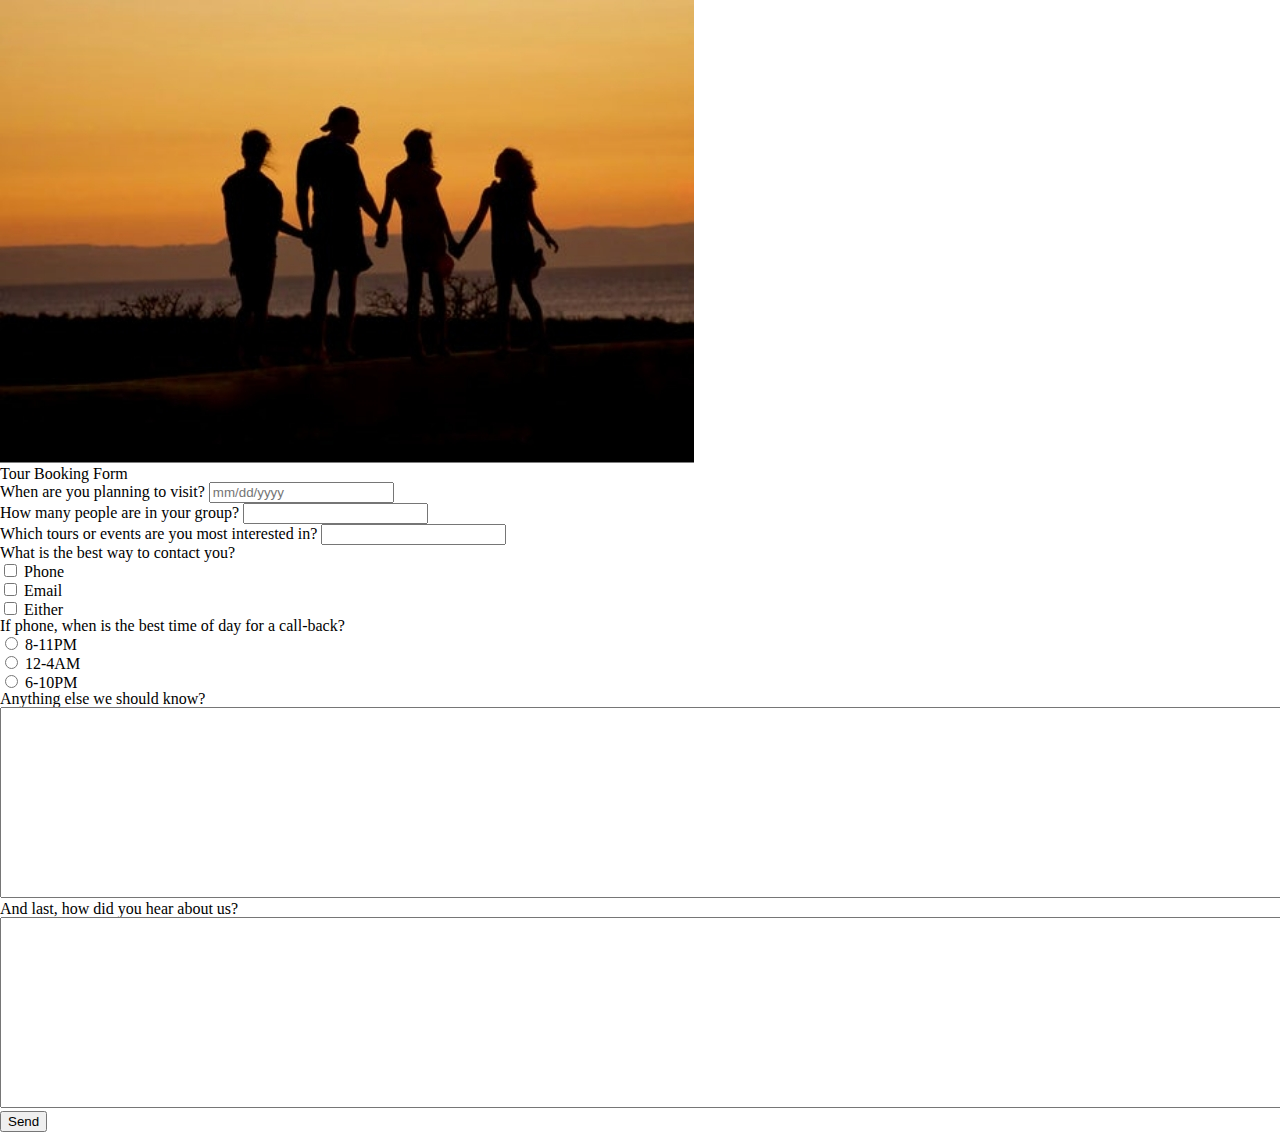
==== index2.html @ 636ca3b7 "created index2.html file" ====
<!DOCTYPE html>
<html>
<head>
    <link rel="stylesheet" type="text/css" href="css/reset.css">
	<link rel="stylesheet" type="text/css" href="css/fonts.css">
	<link rel="stylesheet" type="text/css" href="css/style.css">
	<title>lesson 10</title>
</head>
<body>
    <section>
    	<div>
    		<img src="images/family.jpg">
    		<h1>Tour Booking Form</h1>
    	</div>
    </section>
    <section>
    	<form>
    		<div>
    			<label for="time-number">When are you planning to visit?</label>
    			<input type="number" name="time" id="time-number" placeholder="mm/dd/yyyy">
    		</div>
    		<div>
    			<label for="people-number">How many people are in your group?</label>
    			<input type="number" name="time" id="people-number">
    		</div>
    		<div>
    			<label for="interested">Which tours or events are you most interested in?</label>
    			<input type="text" name="interested" id="interested">
    		</div>
    		<div>
    			<div>
    				<h3>What is the best way to contact you?</h3>
    			</div>
    			<div>
    				<input type="checkbox" name="checkbox" id="checkbox">
    				<label for="checkbox">Phone</label>
    			</div>
    			<div>
    				<input type="checkbox" name="checkbox2" id="checkbox2">
    				<label for="checkbox2">Email</label>
    			</div>
    			<div>
    				<input type="checkbox" name="checkbox3" id="checkbox3">
    				<label for="checkbox3">Either</label>
    			</div>
    		</div>
    		<div>
    			<div>
    				<h3>If phone, when is the best time of day for a call-back?</h3>
    			</div>
    			<div>
    				<input type="radio" name="time" id="time">
    				<label for="time">8-11PM</label>
    			</div>
    			<div>
    				<input type="radio" name="time2" id="time2">
    				<label for="time2">12-4AM</label>
    			</div>
    			<div>
    				<input type="radio" name="time3" id="time3">
    				<label for="time3">6-10PM</label>
    			</div>
    		</div>
    		<div>
    			<div>
    				<h3>Anything else we should know?</h3>
    				<textarea name="comment" id=""></textarea>
    			</div>
    			<div>
    				<h3>And last, how did you hear about us?</h3>
    				<textarea name="comment" id=""></textarea>
    			</div>
    			<div>
    				<button>Send</button>
    			</div>
    		</div>
    	</form>
    </section>
</body>
</html>
---- css/fonts.css ----
@font-face {
    font-family: 'Segoe UI';
    src: url('../fonts/SegoeUI.eot');
    src: url('../fonts/SegoeUI.eot?#iefix') format('embedded-opentype'),
        url('../fonts/SegoeUI.woff2') format('woff2'),
        url('../fonts/SegoeUI.woff') format('woff'),
        url('../fonts/SegoeUI.ttf') format('truetype'),
        url('../fonts/SegoeUI.svg#SegoeUI') format('svg');
    font-weight: normal;
    font-style: normal;
    font-display: swap;
}
---- css/style.css ----
.image-content-title{
	position: relative;	
	width: 900px;
	height: 491px;
	margin: 60px 40px 0;
}
.tour{ 
	position: absolute;
    padding: 50px 0 0 500px;
    font-size: 40px;
    color: #FFFAFA;
}
.main{
	margin: 10px 40px 0;
}
.title{
	font-size: 24px;
	color:#827D7D;
	padding: 5px 0 10px 0;
}
.border{
	width: 100%;
	padding: 10px;
	margin: 10px 0 10px 0;
}
.checkbox-content{
	display: flex;
	justify-content: space-between;
	padding: 0px 1000px 0px 0;
}
.checkbox-block{
	font-size: 24px;
	color:#827D7D;
	padding: 5px 0 5px 0;
}
.title-bock{
	font-size: 24px;
	color:#827D7D;
	padding: 5px 0 10px 0;
}
textarea {
	resize: none;
	width: 100%;
	height: 185px;
	color:#827D7D;
}
.button{
	background-color: #103ADA;
	font-size: 24px;
	width: 217px;
	height: 56px;
	margin: 40px 0 40px 0;
}
.button-style{
	color: #FFFAFA;
    padding: 20px 10px 5px 70px;
    cursor: pointer;
}
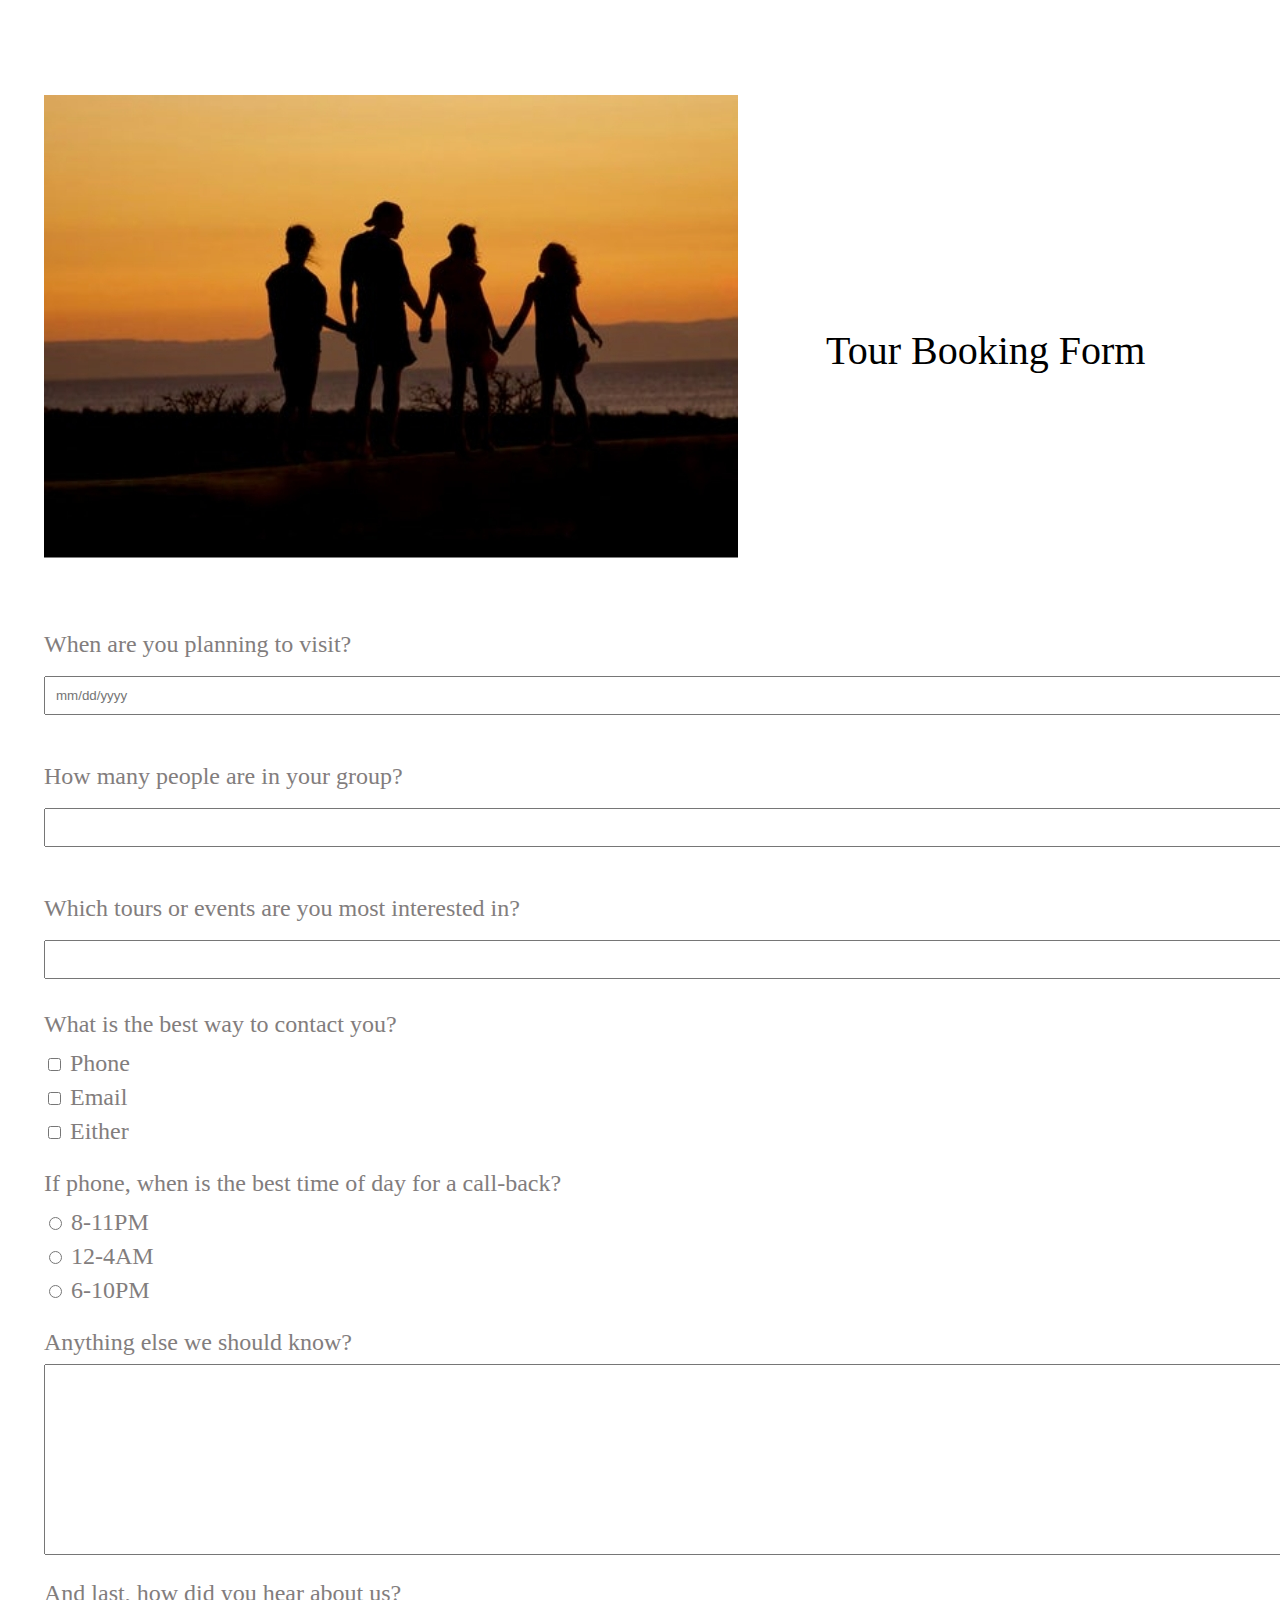
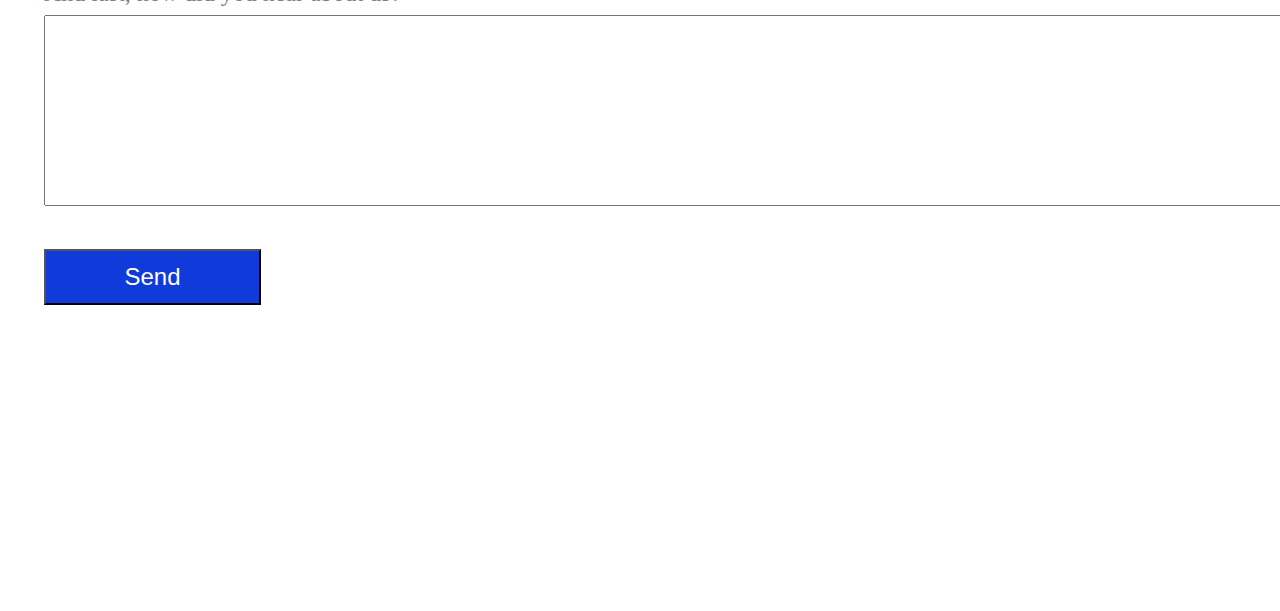
==== commit 729e66af: "last version." ====
--- a/index2.html
+++ b/index2.html
@@ -6,72 +6,74 @@
 	<link rel="stylesheet" type="text/css" href="css/style.css">
 	<title>lesson 10</title>
 </head>
-<body>
+<body class="body2">
     <section>
-    	<div>
-    		<img src="images/family.jpg">
-    		<h1>Tour Booking Form</h1>
+    	<div class="first-section">
+    		<img class="family-pic" src="images/family.jpg" id="family-pic">
+    		<h1 class="photo-text">Tour Booking Form</h1>
     	</div>
     </section>
     <section>
     	<form>
+    		<div class="parent-div1">
     		<div>
-    			<label for="time-number">When are you planning to visit?</label>
-    			<input type="number" name="time" id="time-number" placeholder="mm/dd/yyyy">
+    			<h3 class="title2">When are you planning to visit?</h3>
+    			<input type="number" name="time" id="time-number" placeholder="mm/dd/yyyy" class="border">
     		</div>
     		<div>
-    			<label for="people-number">How many people are in your group?</label>
-    			<input type="number" name="time" id="people-number">
+    			<h3 class="title2">How many people are in your group?</h3>
+    			<input type="number" name="time" id="people-number" class="border">
     		</div>
     		<div>
-    			<label for="interested">Which tours or events are you most interested in?</label>
-    			<input type="text" name="interested" id="interested">
+    			<h3 class="title2">Which tours or events are you most interested in?</h3>
+    			<input type="text" name="interested" id="interested" class="border">
     		</div>
+    	</div>
     		<div>
     			<div>
-    				<h3>What is the best way to contact you?</h3>
+    				<h3 class="title3">What is the best way to contact you?</h3>
     			</div>
-    			<div>
+    			<div class="checkbox-block">
     				<input type="checkbox" name="checkbox" id="checkbox">
     				<label for="checkbox">Phone</label>
     			</div>
-    			<div>
+    			<div class="checkbox-block">
     				<input type="checkbox" name="checkbox2" id="checkbox2">
     				<label for="checkbox2">Email</label>
     			</div>
-    			<div>
+    			<div class="checkbox-block">
     				<input type="checkbox" name="checkbox3" id="checkbox3">
     				<label for="checkbox3">Either</label>
     			</div>
     		</div>
     		<div>
     			<div>
-    				<h3>If phone, when is the best time of day for a call-back?</h3>
+    				<h3 class="title3">If phone, when is the best time of day for a call-back?</h3>
     			</div>
-    			<div>
+    			<div class="checkbox-block">
     				<input type="radio" name="time" id="time">
     				<label for="time">8-11PM</label>
     			</div>
-    			<div>
-    				<input type="radio" name="time2" id="time2">
-    				<label for="time2">12-4AM</label>
+    			<div class="checkbox-block">
+    				<input type="radio" name="time" id="time2">
+    				<label for="time">12-4AM</label>
     			</div>
-    			<div>
-    				<input type="radio" name="time3" id="time3">
-    				<label for="time3">6-10PM</label>
+    			<div class="checkbox-block">
+    				<input type="radio" name="time" id="time3">
+    				<label for="time">6-10PM</label>
     			</div>
     		</div>
     		<div>
     			<div>
-    				<h3>Anything else we should know?</h3>
+    				<h3 class="title3">Anything else we should know?</h3>
     				<textarea name="comment" id=""></textarea>
     			</div>
     			<div>
-    				<h3>And last, how did you hear about us?</h3>
+    				<h3 class="title3">And last, how did you hear about us?</h3>
     				<textarea name="comment" id=""></textarea>
     			</div>
     			<div>
-    				<button>Send</button>
+    				<button class="button2">Send</button>
     			</div>
     		</div>
     	</form>
--- a/css/style.css
+++ b/css/style.css
@@ -18,6 +18,7 @@
 	font-size: 24px;
 	color:#827D7D;
 	padding: 5px 0 10px 0;
+	font-family: 'Segoe UI';
 }
 .border{
 	width: 100%;
@@ -38,6 +39,7 @@
 	font-size: 24px;
 	color:#827D7D;
 	padding: 5px 0 10px 0;
+	font-family: 'Segoe UI';
 }
 textarea {
 	resize: none;
@@ -57,3 +59,53 @@
     padding: 20px 10px 5px 70px;
     cursor: pointer;
 }
+.body2 {
+	width: 1366px;
+	height: 2064px;
+	padding-top: 95px;
+	padding-right: 87px;
+	padding-bottom: 52px;
+	padding-left: 44px;
+}
+.family-pic {
+	height: 462.6px;
+	width: 694px;
+}
+.photo-text {
+	font-size: 40px;
+	padding-top: 236px;
+	padding-left: 88px;
+	font-family: 'Segoe UI';
+}
+.first-section {
+	display: flex;
+}
+.parent-div1 {
+	padding-top: 35px;
+}
+.title2 {
+	font-size: 24px;
+	color:#827D7D;
+	padding: 39px 0 10px 0;
+	font-family: 'Segoe UI';
+}
+.title3 {
+	font-size: 24px;
+	color:#827D7D;
+	padding: 23px 0 10px 0;
+	font-family: 'Segoe UI';
+}
+.button2 {
+	background-color: #103ADA;
+	font-size: 24px;
+	width: 217px;
+	height: 56px;
+	margin: 40px 0 40px 0;
+	color: white;
+}
+label {
+	font-family: 'Segoe UI';
+}
+.call-time {
+	font-family: 'Segoe UI';
+}